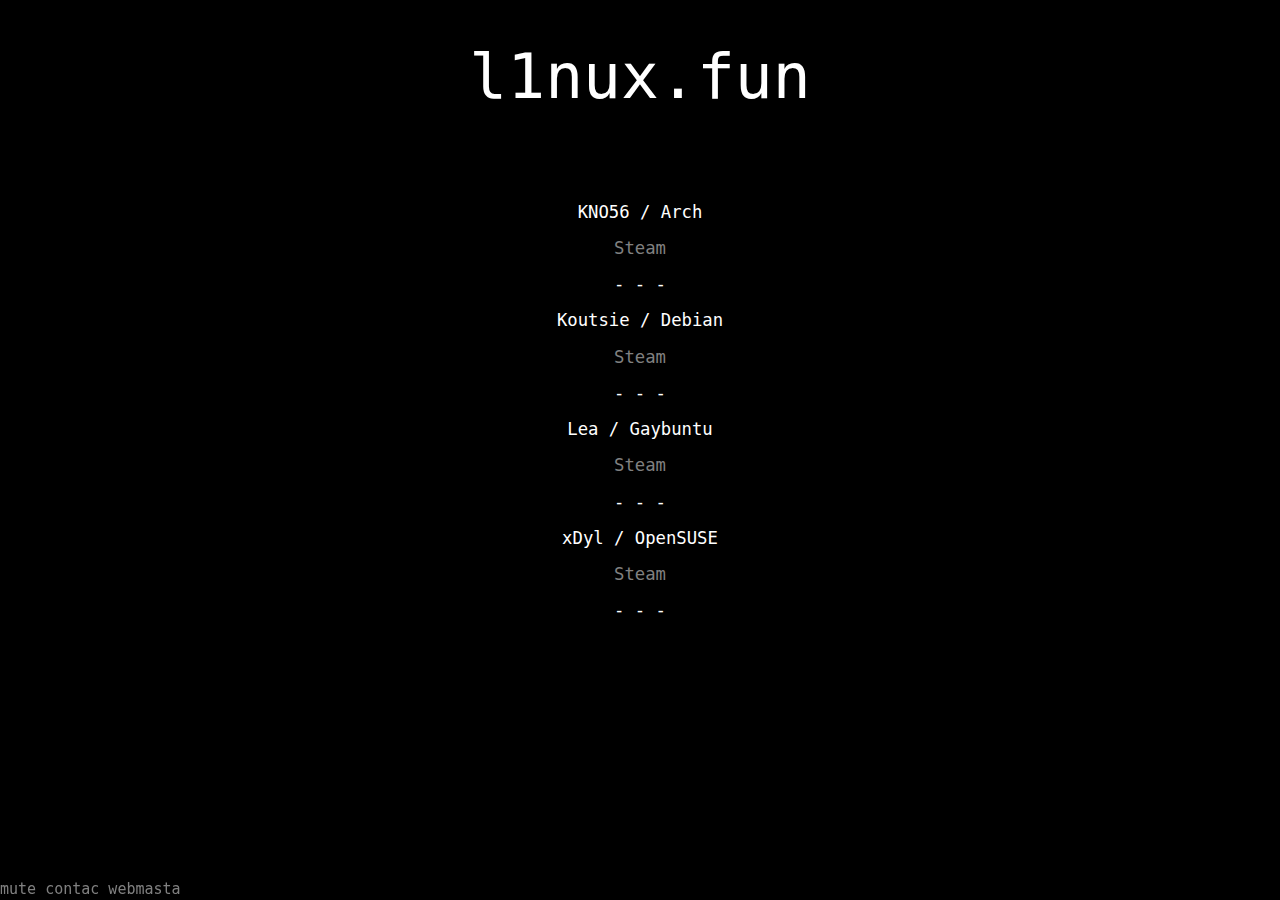
==== index.html @ 095504f5 "Update index.html" ====
<html lang="en">
<style>
body {
  background: black;
  font-family: monospace;
  text-align: center;
}
@-ms-viewport{
  width: device-width;
}

h6 {
  font-family: monospace;
  color: white;
}

h3 {
  font-family: monospace;
  color: white;
}


h2 {
  font-family: monospace;
  color: white;
}


h1 {
  font-family: monospace;
  color: white;
}

	.Stuff
{
     position: absolute;
     margin: auto;
     top: 0;
     right: 0;
     bottom: 0;
     left: 0;
     width:70%;
}

}
.btr {
    position: fixed;
    bottom: 0;
    right: 0;
}
.btl {
    position: fixed;
    bottom: 0;
    left: 0;
}

a:visited { color:#808080; }
a:link { color:#808080; }
}
</style>
<head>
	<title>L1nux.fun</title>
	<link rel="shortcut icon" type="image/png" href="/favicon.png"/>
	<meta property="og:title" content="L1nux.fun" />
	<meta property="og:description" content="🅻🅸🅽🆄🆇 🅶🅰🅽🅶"/>
	<meta name="author" content="Koutsie/Kno56">
    	<meta name="viewport" content="width=device-width, initial-scale=1">
	<meta name='theme-color' content='#373737'>
	<meta name='mobile-web-app-capable' content='yes'>
	<meta name='apple-mobile-web-app-capable' content='yes'>
	<meta name='apple-mobile-web-app-status-bar-style' content='black-translucent'>
</head>
<body>

<div class="btl"><a href="#" onclick="audio.muted=true; return false">mute</a>
<a href="mailto:letmefucking@nuke.africa?subject=some1%20has%20somethign%20to%20say%20about%20l1nux.fun&amp;body=write%20your%20shit%20here">contac webmasta</a>
</div>
<link rel="stylesheet" type="text/css" href="https://csshake.surge.sh/csshake.min.css">
<link rel="stylesheet" href="https://cdnjs.cloudflare.com/ajax/libs/materialize/1.0.0/css/materialize.min.css">
<p align="center">
	<div class="shake-little shake-constant"><h1>l1nux.fun</h1><br></div>
<h3><p id="subtitle"></p></h3>
</p>
	<h6>
		<p>KNO56 / Arch</p>
		<p><a href="https://steamcommunity.com/id/24-Jun/">Steam</a></p>
		<p>- - -</p>
		<p>Koutsie / Debian</p>
		<p><a href="https://steamcommunity.com/id/koutsie">Steam</a></p>
		<p>- - -</p>
		<p>Lea / Gaybuntu</p>
		<p><a href="https://steamcommunity.com/id/dwlocalplayer/">Steam</a></p>
		<p>- - -</p>	
		<p>xDyl / OpenSUSE</p>
		<p><a href="https://steamcommunity.com/id/linuxhvher/">Steam</a></p>
		<p>- - -</p>	
</h6>
<audio autoplay loop id="floor">
  		<source src="/src/cold.mp3">
</audio>
   <script>
  	var audio = document.getElementById("floor");
  	audio.volume = 0.2;
   </script>

<script>
console.log(`%c                                                         
                                                         
  __ _   __ _  _ __    __ _    __ _   __ _  _ __    __ _ 
 / _` | / _` || '_ \  / _` |  / _` | / _` || '_ \  / _` |
| (_| || (_| || | | || (_| | | (_| || (_| || | | || (_| |
 \__, | \__,_||_| |_| \__, |  \__, | \__,_||_| |_| \__, |
  __/ |                __/ |   __/ |                __/ |
 |___/                |___/   |___/                |___/ `, ("font-family:monospace"));
console.log(`%c l1nux.fun // vacnuts`, ("font-family:monospace"));
console.log(`%c if you want to copypaste something from here im just gonna leave this here:`, ("font-family:monospace"));
console.log(`%c https://github.com/koutsie/l1nux.fun`, ("font-family:monospace"));
var subtitle = ['MEN!', '"i tell his off but him dont"', 'You got killed by AimTux', 'AimTux > All', 'I hit p with Horker', 'pls died.. for real', 'linox is OC))', 'vac coming tomarrow for all of you nobs', 'knife. the fuck is distro.', 'pogs downloading that'][Math.floor(Math.random() * 10)];
document.getElementById('subtitle').innerHTML = subtitle;
</script>
<script>
<!-- REMOVED DUE TO POPULAR REQUEST-->
<!--  Autist browser anticheat -->
// var  isChrome = !!window.chrome;
// if (isChrome) {
//	window.location.href = window.location.href.replace('://l1nux.fun','://www.youtube.com/watch?v=G9odVHfew-k');
// }
// <!-- Mobile browser anticheat from Facebook lol -->
// var isMobile = /iPhone|iPad|iPod|Android/i.test(navigator.userAgent);
//if (isMobile) {
//     window.location.href = window.location.href.replace('://l1nux.fun','://www.youtube.com/watch?v=G9odVHfew-k');
// }
</script>
<p>
</body>
</html>
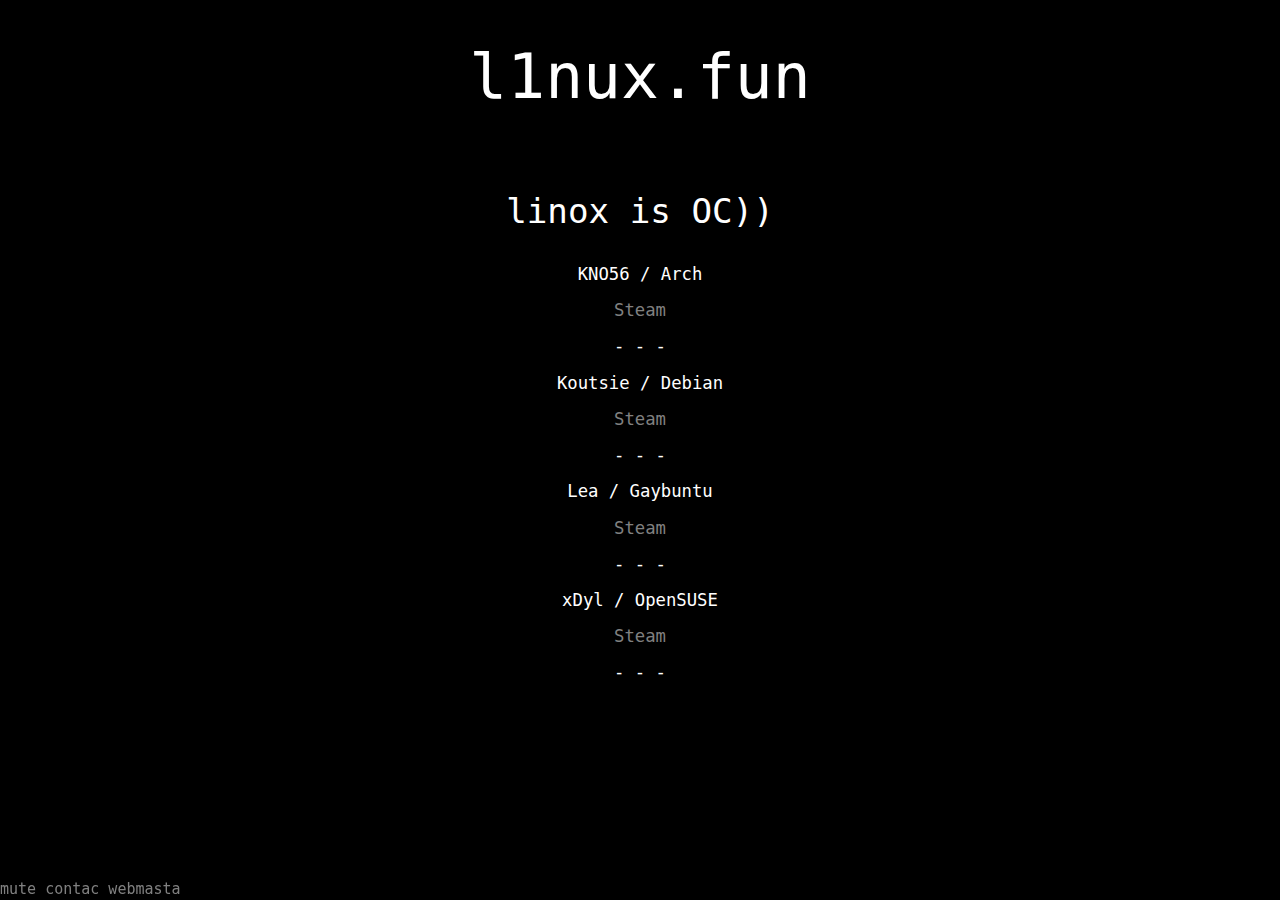
==== commit e3e4276d: "Update index.html" ====
--- a/index.html
+++ b/index.html
@@ -14,7 +14,7 @@
   color: white;
 }
 
-h3 {
+h4 {
   font-family: monospace;
   color: white;
 }
@@ -79,7 +79,7 @@
 <link rel="stylesheet" href="https://cdnjs.cloudflare.com/ajax/libs/materialize/1.0.0/css/materialize.min.css">
 <p align="center">
 	<div class="shake-little shake-constant"><h1>l1nux.fun</h1><br></div>
-<h3><p id="subtitle"></p></h3>
+<h4><p id="subtitle"></p></h3>
 </p>
 	<h6>
 		<p>KNO56 / Arch</p>
@@ -104,18 +104,11 @@
    </script>
 
 <script>
-console.log(`%c                                                         
-                                                         
-  __ _   __ _  _ __    __ _    __ _   __ _  _ __    __ _ 
- / _` | / _` || '_ \  / _` |  / _` | / _` || '_ \  / _` |
-| (_| || (_| || | | || (_| | | (_| || (_| || | | || (_| |
- \__, | \__,_||_| |_| \__, |  \__, | \__,_||_| |_| \__, |
-  __/ |                __/ |   __/ |                __/ |
- |___/                |___/   |___/                |___/ `, ("font-family:monospace"));
-console.log(`%c l1nux.fun // vacnuts`, ("font-family:monospace"));
+console.log(`%c koutsie was here // vacnuts`, ("font-family:monospace"));
+console.log(`%c --- --- ---`, ("font-family:monospace"));
 console.log(`%c if you want to copypaste something from here im just gonna leave this here:`, ("font-family:monospace"));
 console.log(`%c https://github.com/koutsie/l1nux.fun`, ("font-family:monospace"));
-var subtitle = ['MEN!', '"i tell his off but him dont"', 'You got killed by AimTux', 'AimTux > All', 'I hit p with Horker', 'pls died.. for real', 'linox is OC))', 'vac coming tomarrow for all of you nobs', 'knife. the fuck is distro.', 'pogs downloading that'][Math.floor(Math.random() * 10)];
+var subtitle = (['MEN!', '"i tell his off but him dont"', 'You got killed by AimTux', 'AimTux > All', 'I hit p with Horker', 'pls died.. for real', 'linox is OC))', 'vac coming tomarrow for all of you nobs', 'knife. the fuck is distro.', 'pogs downloading that'])[Math.floor(Math.random() * 10)];
 document.getElementById('subtitle').innerHTML = subtitle;
 </script>
 <script>
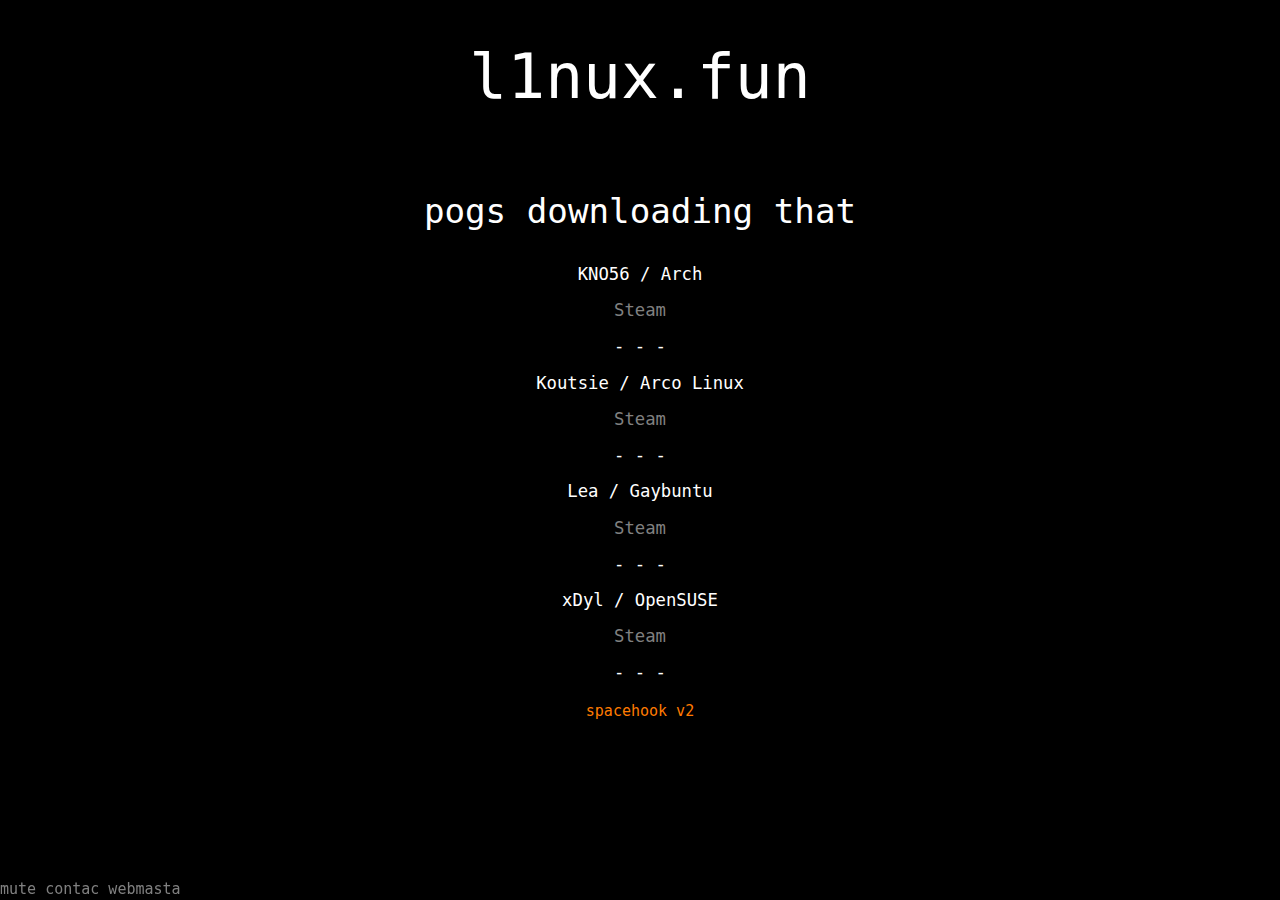
==== commit e1287afe: "Update index.html" ====
--- a/index.html
+++ b/index.html
@@ -18,8 +18,10 @@
   font-family: monospace;
   color: white;
 }
-
-
+.space {
+  font-family: monospace;
+  color: #FF7B00FF;
+}
 h2 {
   font-family: monospace;
   color: white;
@@ -39,7 +41,7 @@
      right: 0;
      bottom: 0;
      left: 0;
-     width:70%;
+     width:100%;
 }
 
 }
@@ -78,14 +80,14 @@
 <link rel="stylesheet" type="text/css" href="https://csshake.surge.sh/csshake.min.css">
 <link rel="stylesheet" href="https://cdnjs.cloudflare.com/ajax/libs/materialize/1.0.0/css/materialize.min.css">
 <p align="center">
-	<div class="shake-little shake-constant"><h1>l1nux.fun</h1><br></div>
+	<h1>l1nux.fun</h1><br>
 <h4><p id="subtitle"></p></h3>
 </p>
 	<h6>
 		<p>KNO56 / Arch</p>
 		<p><a href="https://steamcommunity.com/id/24-Jun/">Steam</a></p>
 		<p>- - -</p>
-		<p>Koutsie / Debian</p>
+		<p>Koutsie / Arco Linux</p>
 		<p><a href="https://steamcommunity.com/id/koutsie">Steam</a></p>
 		<p>- - -</p>
 		<p>Lea / Gaybuntu</p>
@@ -95,6 +97,7 @@
 		<p><a href="https://steamcommunity.com/id/linuxhvher/">Steam</a></p>
 		<p>- - -</p>	
 </h6>
+	<div class="shake-little shake-constant"><a href="https://github.com/L1nuxDotFun/space-hook"><div class="space">spacehook v2</div></a></div>
 <audio autoplay loop id="floor">
   		<source src="/src/cold.mp3">
 </audio>
@@ -104,7 +107,7 @@
    </script>
 
 <script>
-console.log(`%c koutsie was here // vacnuts`, ("font-family:monospace"));
+console.log(`%c koutsie was here // vacnuts // 🅻🅸🅽🆄🆇 🅶🅰🅽🅶`, ("font-family:monospace"));
 console.log(`%c --- --- ---`, ("font-family:monospace"));
 console.log(`%c if you want to copypaste something from here im just gonna leave this here:`, ("font-family:monospace"));
 console.log(`%c https://github.com/koutsie/l1nux.fun`, ("font-family:monospace"));
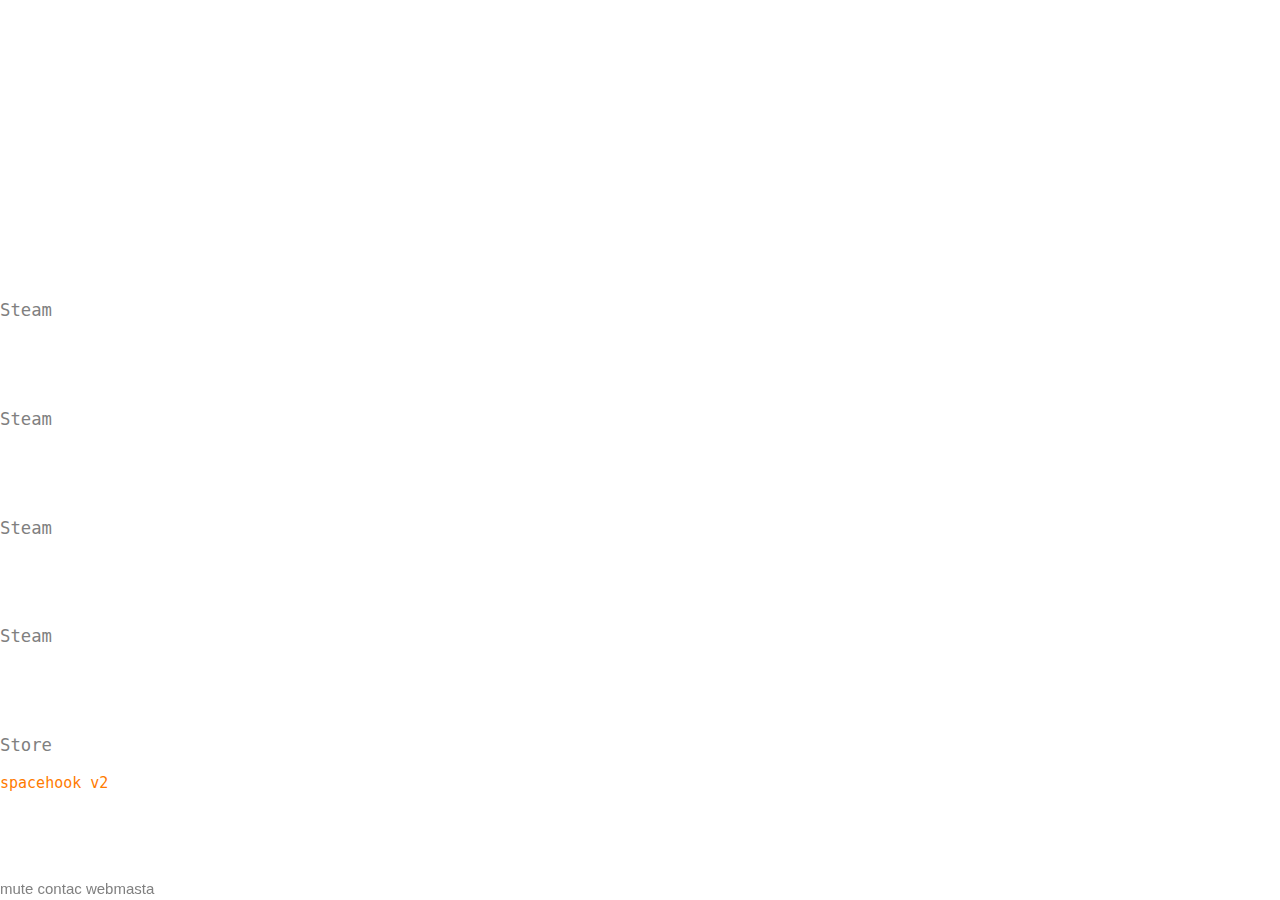
==== commit 448984c9: "Update index.html" ====
--- a/index.html
+++ b/index.html
@@ -1,5 +1,5 @@
 <html lang="en">
-<style>
+<style> <!-- we are niggers so we dont create a seperate file for this -->
 body {
   background: black;
   font-family: monospace;
@@ -95,7 +95,9 @@
 		<p>- - -</p>	
 		<p>xDyl / OpenSUSE</p>
 		<p><a href="https://steamcommunity.com/id/linuxhvher/">Steam</a></p>
-		<p>- - -</p>	
+		<p>- - -</p>
+	        <p>RELM / Vegan Arch</p>
+		<p><a href="https://theneed4weed.weebly.com/about.html/">Store</a></p>
 </h6>
 	<div class="shake-little shake-constant"><a href="https://github.com/L1nuxDotFun/space-hook"><div class="space">spacehook v2</div></a></div>
 <audio autoplay loop id="floor">
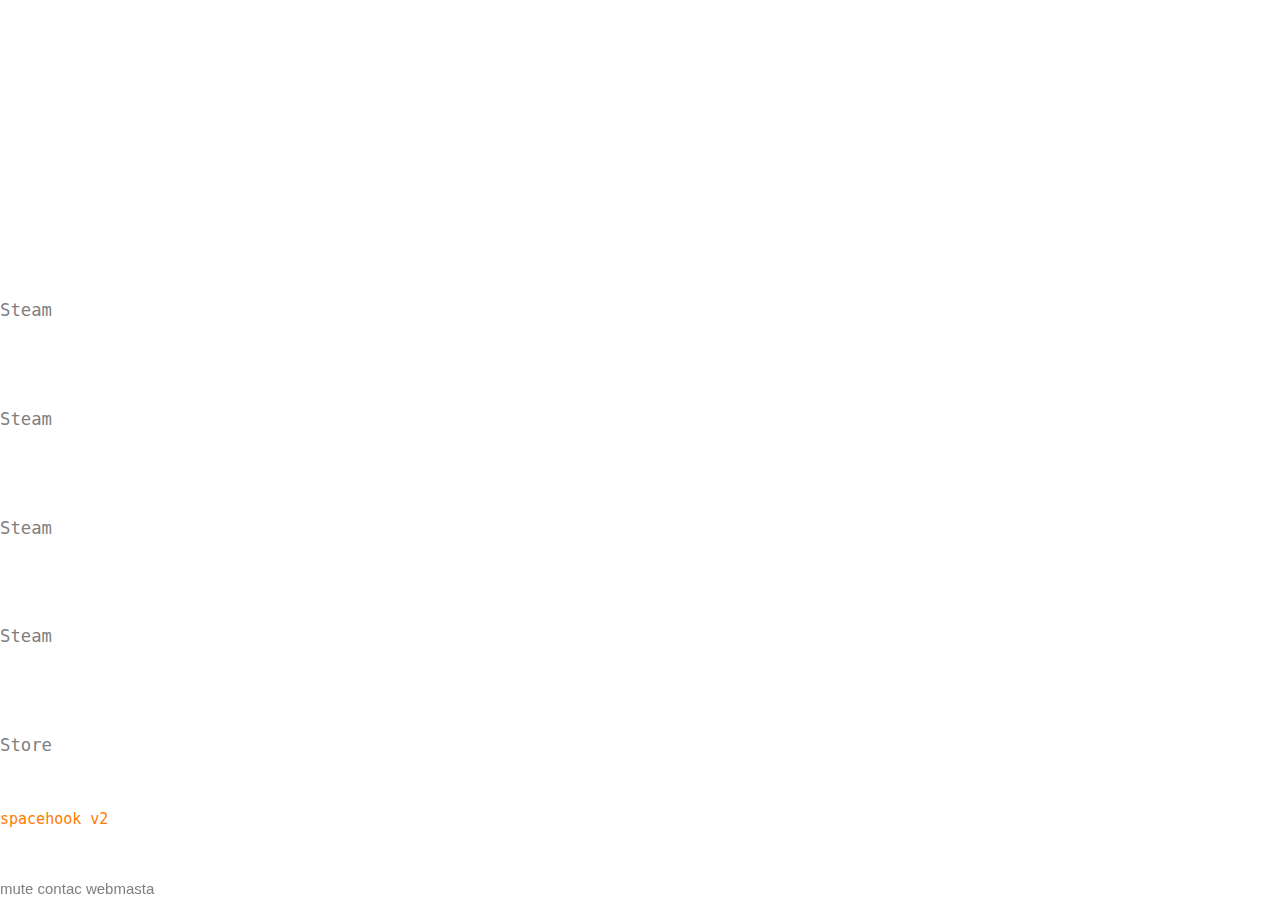
==== commit 7b4e06d5: "Update index.html" ====
--- a/index.html
+++ b/index.html
@@ -1,5 +1,5 @@
 <html lang="en">
-<style> <!-- we are niggers so we dont create a seperate file for this -->
+<style> <!-- we are niggers so we dont implement this in a seperate file for this -->
 body {
   background: black;
   font-family: monospace;
@@ -98,6 +98,7 @@
 		<p>- - -</p>
 	        <p>RELM / Vegan Arch</p>
 		<p><a href="https://theneed4weed.weebly.com/about.html/">Store</a></p>
+		<p>- - -</p>
 </h6>
 	<div class="shake-little shake-constant"><a href="https://github.com/L1nuxDotFun/space-hook"><div class="space">spacehook v2</div></a></div>
 <audio autoplay loop id="floor">
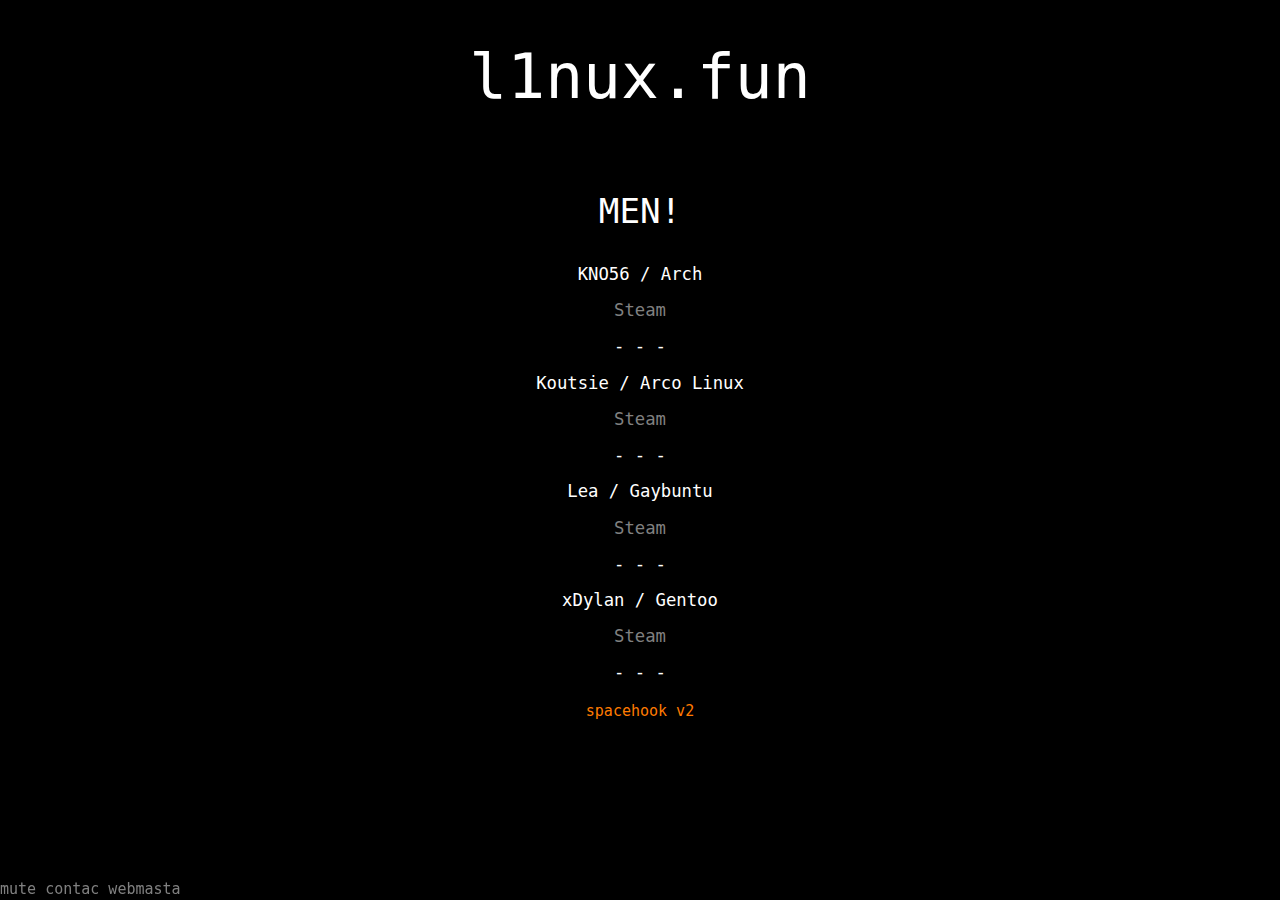
==== commit 05aa0512: "Updated me cause im epic!" ====
--- a/index.html
+++ b/index.html
@@ -1,5 +1,5 @@
 <html lang="en">
-<style> <!-- we are niggers so we dont implement this in a seperate file for this -->
+<style>
 body {
   background: black;
   font-family: monospace;
@@ -93,12 +93,9 @@
 		<p>Lea / Gaybuntu</p>
 		<p><a href="https://steamcommunity.com/id/dwlocalplayer/">Steam</a></p>
 		<p>- - -</p>	
-		<p>xDyl / OpenSUSE</p>
+		<p>xDylan / Gentoo</p>
 		<p><a href="https://steamcommunity.com/id/linuxhvher/">Steam</a></p>
-		<p>- - -</p>
-	        <p>RELM / Vegan Arch</p>
-		<p><a href="https://theneed4weed.weebly.com/about.html/">Store</a></p>
-		<p>- - -</p>
+		<p>- - -</p>	
 </h6>
 	<div class="shake-little shake-constant"><a href="https://github.com/L1nuxDotFun/space-hook"><div class="space">spacehook v2</div></a></div>
 <audio autoplay loop id="floor">
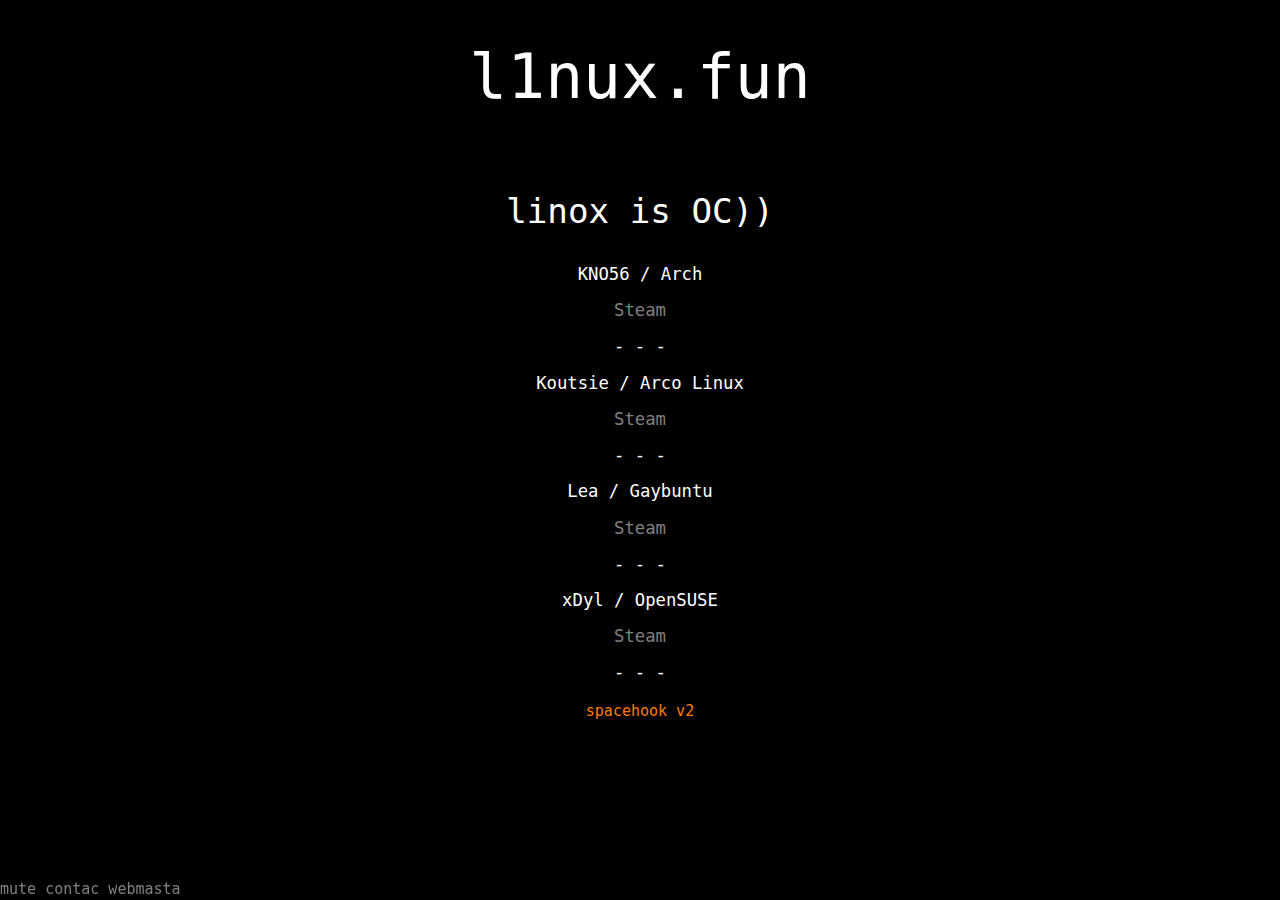
==== commit 93142020: "Updäted sång" ====
--- a/index.html
+++ b/index.html
@@ -93,13 +93,13 @@
 		<p>Lea / Gaybuntu</p>
 		<p><a href="https://steamcommunity.com/id/dwlocalplayer/">Steam</a></p>
 		<p>- - -</p>	
-		<p>xDylan / Gentoo</p>
+		<p>xDyl / OpenSUSE</p>
 		<p><a href="https://steamcommunity.com/id/linuxhvher/">Steam</a></p>
 		<p>- - -</p>	
 </h6>
 	<div class="shake-little shake-constant"><a href="https://github.com/L1nuxDotFun/space-hook"><div class="space">spacehook v2</div></a></div>
 <audio autoplay loop id="floor">
-  		<source src="/src/cold.mp3">
+  		<source src="/src/raf.mp3">
 </audio>
    <script>
   	var audio = document.getElementById("floor");
@@ -111,7 +111,7 @@
 console.log(`%c --- --- ---`, ("font-family:monospace"));
 console.log(`%c if you want to copypaste something from here im just gonna leave this here:`, ("font-family:monospace"));
 console.log(`%c https://github.com/koutsie/l1nux.fun`, ("font-family:monospace"));
-var subtitle = (['MEN!', '"i tell his off but him dont"', 'You got killed by AimTux', 'AimTux > All', 'I hit p with Horker', 'pls died.. for real', 'linox is OC))', 'vac coming tomarrow for all of you nobs', 'knife. the fuck is distro.', 'pogs downloading that'])[Math.floor(Math.random() * 10)];
+var subtitle = (['MEN!', '"i tell his off but him dont"', 'You got killed by AimTux', 'AimTux > All', 'I hit p with Horker', 'pls died.. for real', 'linox is OC))', 'vac coming tomarrow for all of you nobs', 'knife. the fuck is distro.', 'pogs downloading that', 'your son one day will have no arms'])[Math.floor(Math.random() * 11)];
 document.getElementById('subtitle').innerHTML = subtitle;
 </script>
 <script>
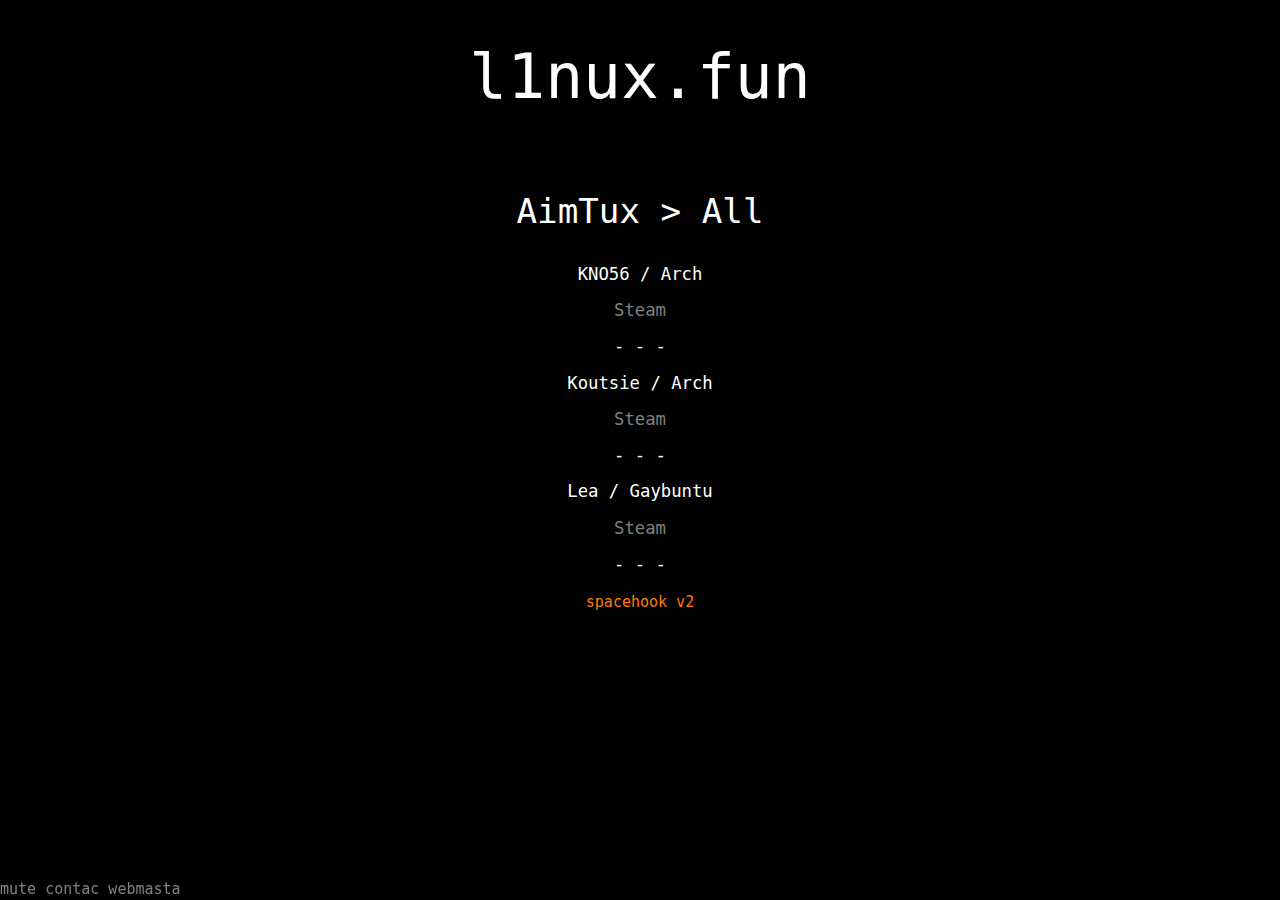
==== commit 1c846c65: "yes <3" ====
--- a/index.html
+++ b/index.html
@@ -87,14 +87,11 @@
 		<p>KNO56 / Arch</p>
 		<p><a href="https://steamcommunity.com/id/24-Jun/">Steam</a></p>
 		<p>- - -</p>
-		<p>Koutsie / Arco Linux</p>
+		<p>Koutsie / Arch</p>
 		<p><a href="https://steamcommunity.com/id/koutsie">Steam</a></p>
 		<p>- - -</p>
 		<p>Lea / Gaybuntu</p>
 		<p><a href="https://steamcommunity.com/id/dwlocalplayer/">Steam</a></p>
-		<p>- - -</p>	
-		<p>xDyl / OpenSUSE</p>
-		<p><a href="https://steamcommunity.com/id/linuxhvher/">Steam</a></p>
 		<p>- - -</p>	
 </h6>
 	<div class="shake-little shake-constant"><a href="https://github.com/L1nuxDotFun/space-hook"><div class="space">spacehook v2</div></a></div>
